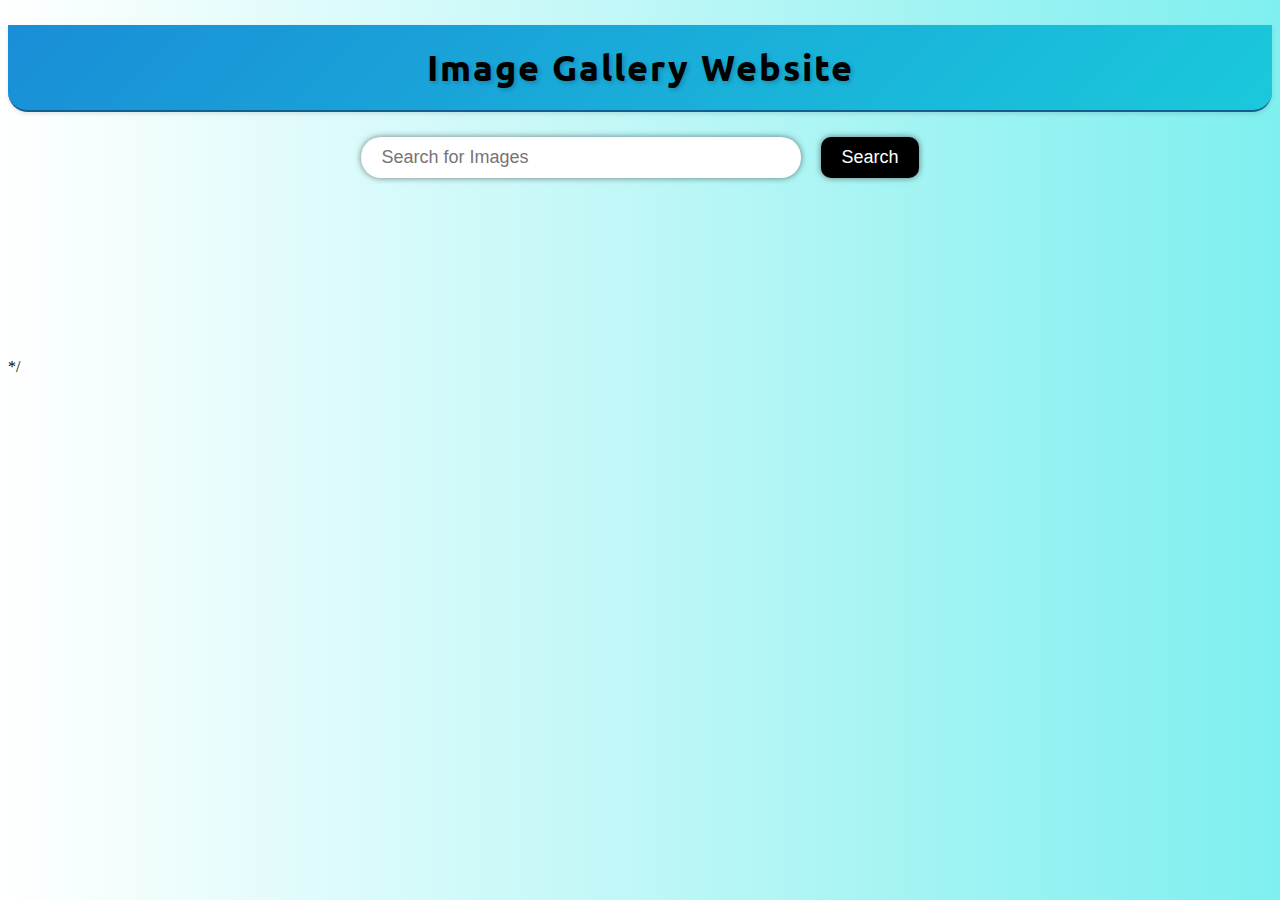
==== index.html @ 56a0f8a1 "version 5" ====
<!DOCTYPE html>
<html lang="en">
<head>
    <meta charset="UTF-8">
    <meta name="viewport" content="width=device-width, initial-scale=1.0">
    <title>Image search Website</title>
    <link rel="stylesheet" href="style.css">

</head>
<body>
    
    <header>
        <h1 onclick="handleLogoClick()">Image Gallery Website</h1>
    </header>
    
    <form action="">
        <input type="text" id="search-input" placeholder="Search for Images">
        <button id="search-button">Search</button>

    </form>

    <div class="search-results">
        <!-- <div class="search-result">
            <img src="https://images.unsplash.com/photo-1694288832191-ea6e50eb7034?w=500&auto=format&fit=crop&q=60&ixlib=rb-4.0.3&ixid=M3wxMjA3fDB8MHxlZGl0b3JpYWwtZmVlZHw0fHx8ZW58MHx8fHx8" alt="1">
            <a href="https://unsplash.com/photos/a-stack-of-rocks-sitting-on-top-of-a-beach-BK14KNlJ2Rc" target="_blank">Rock </a>
            
            <div class="icon-container">
                <div  class="icon">
                    <svg xmlns="http://www.w3.org/2000/svg" width="1em" height="1em" viewBox="0 0 48 48"><g fill="none" stroke="#000" stroke-linecap="round" stroke-linejoin="round" stroke-width="4"><path d="M24.0605 10L24.0239 38"/><path d="M10 24L38 24"/></g></svg>
                </div>
                


                <div class="icon">
                    <a href="https://unsplash.com/photos/a-stack-of-rocks-sitting-on-top-of-a-beach-BK14KNlJ2Rc" target="_blank">
                        <svg xmlns="http://www.w3.org/2000/svg" width="25" height="25" viewBox="0 0 48 48"><path fill="none" stroke="black" stroke-linecap="round" stroke-linejoin="round" d="M39.236 42.5H8.764M24 33.924V5.5M12.287 22.211L24 33.924l11.713-11.713"/></svg>
                    </a>
                    
                </div>
                
            </div> -->
        </div>

        <div class="search-result">
            <!-- <img src="https://images.unsplash.com/photo-1705792960060-a8deefe94a40?w=500&auto=format&fit=crop&q=60&ixlib=rb-4.0.3&ixid=M3wxMjA3fDB8MHxlZGl0b3JpYWwtZmVlZHwxM3x8fGVufDB8fHx8fA%3D%3D" alt="2">
            <a href="https://unsplash.com/photos/a-bunch-of-different-colored-papers-stacked-on-top-of-each-other-O-QFyq72r88" target="_blank">Paper </a>
            <div class="icon">
                <svg xmlns="http://www.w3.org/2000/svg" width="1em" height="1em" viewBox="0 0 48 48"><g fill="none" stroke="#000" stroke-linecap="round" stroke-linejoin="round" stroke-width="4"><path d="M24.0605 10L24.0239 38"/><path d="M10 24L38 24"/></g></svg>
            </div> -->
        </div>

        <div class="search-result">
            <!-- <img src="https://images.unsplash.com/photo-1707733005801-13548a5f36ea?w=500&auto=format&fit=crop&q=60&ixlib=rb-4.0.3&ixid=M3wxMjA3fDB8MHxlZGl0b3JpYWwtZmVlZHwyOHx8fGVufDB8fHx8fA%3D%3D" alt="3">
            <a href="https://unsplash.com/photos/a-narrow-alley-way-with-tables-and-chairs-WkVf7ce7RAc" target="_blank">Alley way </a>
            <div class="icon">
                <svg xmlns="http://www.w3.org/2000/svg" width="1em" height="1em" viewBox="0 0 48 48"><g fill="none" stroke="#000" stroke-linecap="round" stroke-linejoin="round" stroke-width="4"><path d="M24.0605 10L24.0239 38"/><path d="M10 24L38 24"/></g></svg>
            </div> -->
        </div>
    </div>

    
    <!-- <button id="show-more-button" class="show-more-button">Show More</button> -->
*/
    
    
    <script src="script.js"></script>
    <script>
        // Call the function to display random images on page load
        displayRandomImages();
         
        const handleLogoClick = () => {
            window.location.reload(); 
        };
    </script>
</body>
</html>
---- style.css ----
@import url('https://fonts.googleapis.com/css2?family=Ubuntu&display=swap');

header {
    margin-top: 25px;
    background: linear-gradient(135deg, #198ed7, #1ac9db);
    padding: 20px 0;
    text-align: center;
    border-bottom: 2px solid #135f8f;
    box-shadow: 0 2px 4px rgba(0, 0, 0, 0.1);
    border-radius: 0 0 20px 20px; 
    margin-bottom: 25px;
}


header:hover {
    background: linear-gradient(135deg, #1ac9db, #198ed7);
}


h1 {
    font-family: "Ubuntu", sans-serif;
    font-weight: 700;
    font-style: normal;
    letter-spacing: 2px;
    font-size: 36px;
    margin: 0;
    color: #000000;
    text-shadow: 2px 2px 4px rgba(0, 0, 0, 0.2);
    transition: color 0.3s ease-in-out; /* Smooth transition for text color */

    cursor: pointer;
}


header:hover h1 {
    color: #f1f1f1;
}

body {
    /* background: linear-gradient(#e66465, #9198e5); */
    background: linear-gradient(to right,white, rgb(127, 239, 239));
}


form {
    display: flex;
    justify-content: center;
    align-items: center;
    margin-bottom: 60px;
}

#search-input {
    width: 60%;
    max-width: 400px;
    padding: 10px 20px;
    border: none;
    box-shadow: 0 0 6px rgba(0,0,0,0.5);
    border-radius: 20px;
    outline: none;
    margin-right: 10px;
    font-size: 18px;
}

#search-button {
    padding: 10px 20px;
    background-color: #000000;
    color: white;
    border: none;
    border-radius: 10px;
    font-size: 18px;    
    box-shadow: 0 0 6px rgba(0,0,0,0.5);
    cursor: pointer;
    margin-left: 10px;

}

#search-button:hover {
    opacity: .9;
    box-shadow: 4px 3px 10px rgba(0, 0, 0, 0.5);
}

#search-button:active {
    opacity: 1;
    color: #000000;
    background-color: white;
    font-size: 18px;
    font-weight: bolder;

}

.icon-container{
    display: flex;
    justify-content: space-between;
    /* display: inline-block; */
}

.icon {
    display: none;   
    margin: 5px;
    overflow: hidden;
    border: none;
    border-radius: 4px;
    margin-right: 10px;

    /* height: 2.25em;
    width: 2.25em; */
    
}


.icon :hover {
    opacity: 1;
    cursor: pointer;
    outline: none;
    box-shadow: none;
}

.icon :active{
    height: 2.5em;
    width: 2.5em;
    cursor: pointer;
}




.search-results {
    /* display: flex;
    justify-content: space-between;
    flex-wrap: wrap;
    flex-direction: column; */
    

    display: grid;
    grid-template-columns: repeat(auto-fill, minmax(300px, 1fr));
    gap: 20px;

    max-width: 1200px;
    height: auto;
    margin: 0 auto;
}

.search-result {
    margin-bottom: 60px;
    /* width: calc(33.33% - 20px); */
    width: 400px;
    max-width: 100%;
    height: auto;
    border-radius: 5px;
    overflow: hidden;
    box-shadow: 0 0 6px rgba(0,0,0,0.5);

    transition: opacity 0.3s  ease-in-out;
    transition: box-shadow 200ms;
    transition: transform 400ms;
}

.search-results .search-result {
    flex-direction: row;
}

.search-result img {
    width: 100%;
    height: 350px;
    object-fit: cover ; 
  
}

.search-result:hover {
    opacity: .9;
    box-shadow: 4px 3px 10px rgba(0, 0, 0, 0.5);   
    transform: scale(1.05);

}

.search-result:hover .icon{
    opacity: .9;
    box-shadow: 4px 3px 10px rgba(0, 0, 0, 0.5);   
    display:inline-block;
}

.search-result a {
    font-size: 20px;
    text-decoration: none;
    display: block;
    padding: 10px;
    text-transform: capitalize;
    color: black;
}

.show-more-button {
    background-color: rgb(8, 124, 225);
    
    font-size: 18px;
    border: none;
    color: white;
    padding: 10px;
    text-align: center;
    display: none;
    margin: 30px auto;
    cursor: pointer;
    border-radius: 5px;
    /* display: none; */
}




@media screen and (max-width : 768px) {

    .search-results{
        justify-content: space-between;
        padding-left: 20px;
        padding-right: 20px;
    }
    .search-result {
        width: calc(50% - 20px);

    }
    
}


@media screen and (max-width : 480px) {
    .search-results{
        justify-content: center;
    }
    .search-result {
        width: calc(100% - 20px);
        max-width: none;
        
    }
    
}
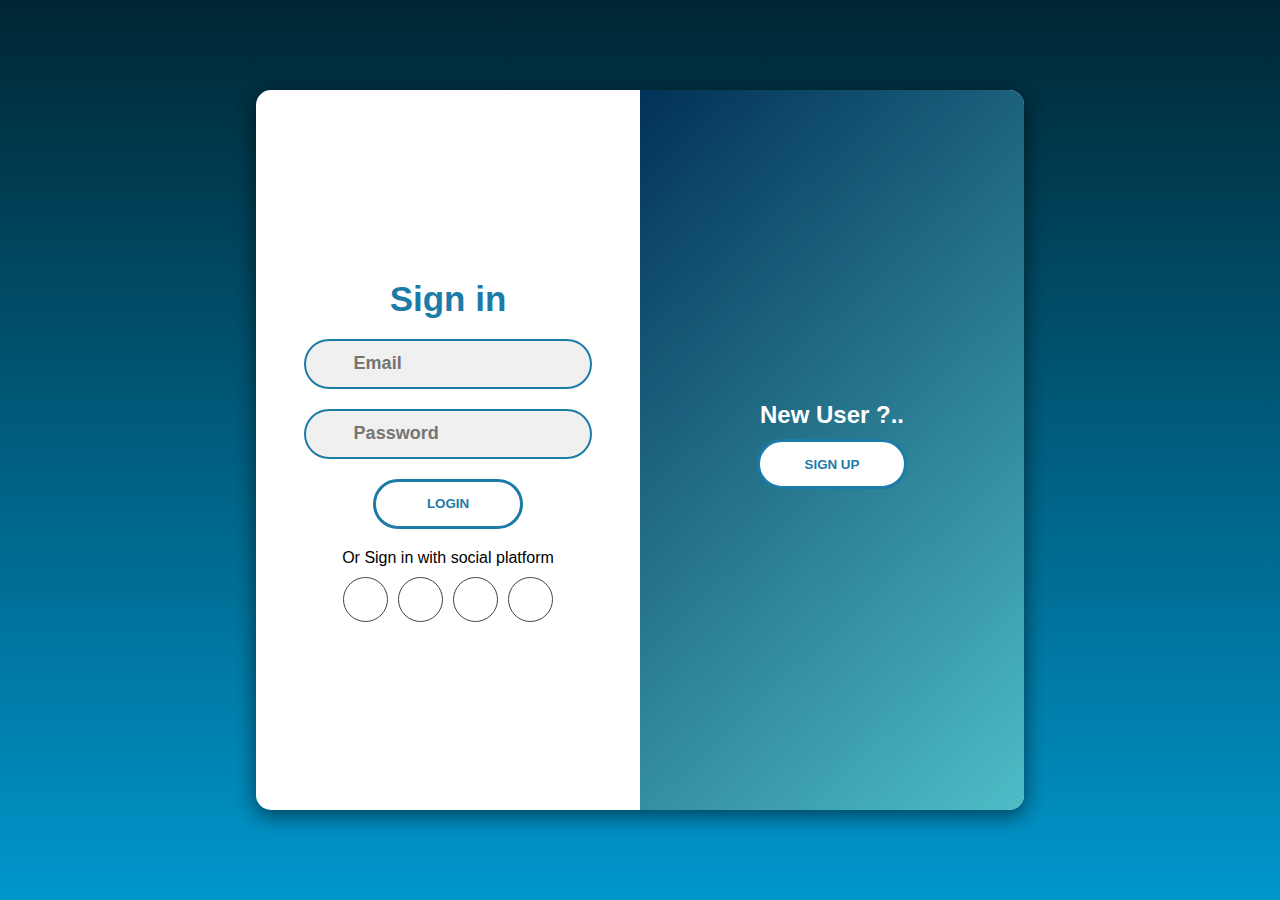
==== commit 6bf3fdf1: "version7" ====
--- a/index.html
+++ b/index.html
@@ -2,75 +2,220 @@
 <html lang="en">
 <head>
     <meta charset="UTF-8">
+    <meta http-equiv="X-UA-Compatible" content="IE=edge">
     <meta name="viewport" content="width=device-width, initial-scale=1.0">
-    <title>Image search Website</title>
-    <link rel="stylesheet" href="style.css">
-
+
+    <link rel="stylesheet" href="https://pro.fontawesome.com/releases/v5.10.0/css/all.css" integrity="sha384-AYmEC3Yw5cVb3ZcuHtOA93w35dYTsvhLPVnYs9eStHfGJvOvKxVfELGroGkvsg+p" crossorigin="anonymous" />
+    <link rel="stylesheet" href="login-register.css">
+    
+    <title>Slider SignIn/SignUp Page</title>
 </head>
 <body>
-    
-    <header>
-        <h1 onclick="handleLogoClick()">Image Gallery Website</h1>
-    </header>
-    
-    <form action="">
-        <input type="text" id="search-input" placeholder="Search for Images">
-        <button id="search-button">Search</button>
-
-    </form>
-
-    <div class="search-results">
-        <!-- <div class="search-result">
-            <img src="https://images.unsplash.com/photo-1694288832191-ea6e50eb7034?w=500&auto=format&fit=crop&q=60&ixlib=rb-4.0.3&ixid=M3wxMjA3fDB8MHxlZGl0b3JpYWwtZmVlZHw0fHx8ZW58MHx8fHx8" alt="1">
-            <a href="https://unsplash.com/photos/a-stack-of-rocks-sitting-on-top-of-a-beach-BK14KNlJ2Rc" target="_blank">Rock </a>
-            
-            <div class="icon-container">
-                <div  class="icon">
-                    <svg xmlns="http://www.w3.org/2000/svg" width="1em" height="1em" viewBox="0 0 48 48"><g fill="none" stroke="#000" stroke-linecap="round" stroke-linejoin="round" stroke-width="4"><path d="M24.0605 10L24.0239 38"/><path d="M10 24L38 24"/></g></svg>
+
+    <div class="container">
+        <div class="signin-signup">
+            <form action="" class="sign-in-form" id="sign-in">
+                <h2 class="title">Sign in</h2>
+                <div class="input-field">
+                    <i class="fas fa-envelope"></i>
+                    <input type="text" placeholder="Email" id="emailInp2">
+                </div>
+
+                <div class="input-field">
+                    <i class="fas fa-lock"></i>
+                    <input type="password" placeholder="Password" id="PasswordInp2">
                 </div>
                 
-
-
-                <div class="icon">
-                    <a href="https://unsplash.com/photos/a-stack-of-rocks-sitting-on-top-of-a-beach-BK14KNlJ2Rc" target="_blank">
-                        <svg xmlns="http://www.w3.org/2000/svg" width="25" height="25" viewBox="0 0 48 48"><path fill="none" stroke="black" stroke-linecap="round" stroke-linejoin="round" d="M39.236 42.5H8.764M24 33.924V5.5M12.287 22.211L24 33.924l11.713-11.713"/></svg>
-                    </a>
-                    
-                </div>
-                
-            </div> -->
+                <input type="submit" value="Login" class="btn" id="login">
+
+                <p class="social-text">Or Sign in with social platform</p>
+                <div class="social-media">
+                    <a href="#" class="social-icon">
+                        <i class="fab fa-facebook"></i>
+                    </a>
+                    <a href="" class="social-icon">
+                        <i class="fab fa-twitter"></i>
+                    </a>
+                    <a href="" class="social-icon">
+                        <i class="fab fa-google"></i>
+                    </a>
+                    <a href="" class="social-icon">
+                        <i class="fab fa-linkedin-in"></i>
+                    </a>
+                </div>
+                <p class="account-text">Don't have an account? <a href="#" id="sign-up-btn2">Sign up</a></p>
+            </form>
+
+
+            <form action="" class="sign-up-form" id="sign-up">
+
+                <h2 class="title">Sign up</h2>
+                <div class="input-field">
+                    <i class="fas fa-user"></i>
+                    <input type="text" placeholder="Username" id="userNameInp">
+                </div>
+
+                <div class="input-field">
+                    <i class="fas fa-envelope"></i>
+                    <input type="text" placeholder="Email" id="emailInp">
+                </div>
+                <div class="input-field">
+                    <i class="fas fa-lock"></i>
+                    <input type="password" placeholder="Password" id="PasswordInp">
+                </div>
+
+                <input type="submit" value="Sign up" class="btn" id="register">
+
+
+                <p class="social-text">Or Sign in with social platform</p>
+                <div class="social-media">
+                    <a href="#" class="social-icon">
+                        <i class="fab fa-facebook"></i>
+                    </a>
+                    <a href="" class="social-icon">
+                        <i class="fab fa-twitter"></i>
+                    </a>
+                    <a href="" class="social-icon">
+                        <i class="fab fa-google"></i>
+                    </a>
+                    <a href="" class="social-icon">
+                        <i class="fab fa-linkedin-in"></i>
+                    </a>
+                </div>
+                <p class="account-text">Already have an account? <a href="#" id="sign-in-btn2">Sign in</a></p>
+            </form>
         </div>
 
-        <div class="search-result">
-            <!-- <img src="https://images.unsplash.com/photo-1705792960060-a8deefe94a40?w=500&auto=format&fit=crop&q=60&ixlib=rb-4.0.3&ixid=M3wxMjA3fDB8MHxlZGl0b3JpYWwtZmVlZHwxM3x8fGVufDB8fHx8fA%3D%3D" alt="2">
-            <a href="https://unsplash.com/photos/a-bunch-of-different-colored-papers-stacked-on-top-of-each-other-O-QFyq72r88" target="_blank">Paper </a>
-            <div class="icon">
-                <svg xmlns="http://www.w3.org/2000/svg" width="1em" height="1em" viewBox="0 0 48 48"><g fill="none" stroke="#000" stroke-linecap="round" stroke-linejoin="round" stroke-width="4"><path d="M24.0605 10L24.0239 38"/><path d="M10 24L38 24"/></g></svg>
-            </div> -->
-        </div>
-
-        <div class="search-result">
-            <!-- <img src="https://images.unsplash.com/photo-1707733005801-13548a5f36ea?w=500&auto=format&fit=crop&q=60&ixlib=rb-4.0.3&ixid=M3wxMjA3fDB8MHxlZGl0b3JpYWwtZmVlZHwyOHx8fGVufDB8fHx8fA%3D%3D" alt="3">
-            <a href="https://unsplash.com/photos/a-narrow-alley-way-with-tables-and-chairs-WkVf7ce7RAc" target="_blank">Alley way </a>
-            <div class="icon">
-                <svg xmlns="http://www.w3.org/2000/svg" width="1em" height="1em" viewBox="0 0 48 48"><g fill="none" stroke="#000" stroke-linecap="round" stroke-linejoin="round" stroke-width="4"><path d="M24.0605 10L24.0239 38"/><path d="M10 24L38 24"/></g></svg>
-            </div> -->
+
+        <div class="panels-container">
+            <div class="panel left-panel">
+                <div class="content">
+                    <h3>Existing User ?..</h3>
+                    <!-- <p>any detail </p> -->
+                    <button class="btn" id="sign-in-btn">Sign in</button>
+                </div>
+                <img src="signin.svg" alt="" class="image">
+            </div>
+
+            <div class="panel right-panel">
+                <div class="content">
+                    <h3>New User ?..</h3>
+                    <!-- <p>any detail</p> -->
+                    <button class="btn" id="sign-up-btn">Sign up</button>
+                </div>
+                <img src="signup.svg" alt="" class="image">
+            </div>
         </div>
     </div>
 
+
+    <script>
+        const sign_in_btn = document.querySelector("#sign-in-btn");
+        const sign_up_btn = document.querySelector("#sign-up-btn");
+        const container = document.querySelector(".container");
+        const sign_in_btn2 = document.querySelector("#sign-in-btn2");
+        const sign_up_btn2 = document.querySelector("#sign-up-btn2");
+
+
+        sign_up_btn.addEventListener("click", () => {
+            container.classList.add("sign-up-mode");
+        });
+        sign_in_btn.addEventListener("click", () => {
+            container.classList.remove("sign-up-mode");
+        });
+        sign_up_btn2.addEventListener("click", () => {
+            container.classList.add("sign-up-mode2");
+        });
+        sign_in_btn2.addEventListener("click", () => {
+            container.classList.remove("sign-up-mode2");
+        });
+    </script>
+
+    <script type="module">
+        // import necessory
+        import { initializeApp } from "https://www.gstatic.com/firebasejs/10.9.0/firebase-app.js";
+        import { getDatabase, set, ref, get, child } from "https://www.gstatic.com/firebasejs/10.9.0/firebase-database.js";
+        import { getAuth, createUserWithEmailAndPassword, signInWithEmailAndPassword } from "https://www.gstatic.com/firebasejs/10.9.0/firebase-auth.js";
+
+
+        // TODO: Add SDKs for Firebase products that you want to use
+        // https://firebase.google.com/docs/web/setup#available-libraries
     
-    <!-- <button id="show-more-button" class="show-more-button">Show More</button> -->
-*/
+        // Your web app's Firebase configuration
+        const firebaseConfig = {
+            apiKey: "AIzaSyB78syYL7IBWxr4cxeFwI54tSsRiwXH9ls",
+            authDomain: "image-gallery-api-257d8.firebaseapp.com",
+            databaseURL: "https://image-gallery-api-257d8-default-rtdb.firebaseio.com",
+            projectId: "image-gallery-api-257d8",
+            storageBucket: "image-gallery-api-257d8.appspot.com",
+            messagingSenderId: "590720156198",
+            appId: "1:590720156198:web:0bf983a4dcad7284e71ce7"
+        };
     
-    
-    <script src="script.js"></script>
-    <script>
-        // Call the function to display random images on page load
-        displayRandomImages();
-         
-        const handleLogoClick = () => {
-            window.location.reload(); 
-        };
+        // Initialize Firebase
+        const app = initializeApp(firebaseConfig);
+        const db =getDatabase();
+        const auth =getAuth(app);
+
+        const dbref =ref(db);
+
+        let signIn =document.getElementById("sign-in");
+        let signUp =document.getElementById("sign-up");
+        let PasswordInp =document.getElementById("PasswordInp");
+        let emailInp =document.getElementById("emailInp");
+        let userNameInp =document.getElementById("userNameInp");
+
+        let PasswordInp2 =document.getElementById("PasswordInp2");
+        let emailInp2 =document.getElementById("emailInp2");
+
+        let registerUser = (event) =>{
+            event.preventDefault();
+
+            createUserWithEmailAndPassword(auth,emailInp.value, PasswordInp.value)
+            .then((credentials) =>{
+                // console.log(credentials)
+                set(ref(db, 'UsersAuthList/' + credentials.user.uid),{
+                    UserName: userNameInp.value
+                })
+            })
+            .catch((error) =>{
+                alert(error.message);
+                console.log(error.code);
+                console.log(error.message);
+            })
+        }
+
+        signUp.addEventListener("submit", registerUser);
+
+
+        let loginUser = (event) =>{
+            event.preventDefault();
+
+            signInWithEmailAndPassword(auth,emailInp2.value, PasswordInp2.value)
+            .then((credentials) =>{
+                // console.log(credentials)
+                get(child(dbref, 'UsersAuthList/' + credentials.user.uid)).then((snapshot)=>{
+                    if(snapshot.exists){
+                        sessionStorage.setItem("user-info", JSON.stringify({
+                            UserName: snapshot.val().userName,
+                            
+                        }));
+
+                        sessionStorage.setItem("user-creds",JSON.stringify(credentials.user));
+                        window.location.href ="home.html";
+                    }
+                })
+            })
+            .catch((error) =>{
+                alert(error.message);
+                console.log(error.code);
+                console.log(error.message);
+            })
+        }
+
+        signIn.addEventListener("submit", loginUser);
+
+
     </script>
 </body>
 </html>--- a/login-register.css
+++ b/login-register.css
@@ -0,0 +1,259 @@
+* {
+    margin: 0;
+    padding: 0;
+    box-sizing: border-box;
+    font-family: 'Poppins', sans-serif;
+}
+body {
+    display: flex;
+    align-items: center;
+    justify-content: center;
+    min-height: 100vh;
+    background: linear-gradient(to top,#0096cc, #002633) ;
+}
+.container {
+    position: relative;
+    width: 60vw;
+    height: 80vh;
+    background: #fff;
+    border-radius: 15px;
+    box-shadow: 0 4px 20px 0 rgba(0, 0, 0, 0.3), 0 6px 20px 0 rgba(0, 0, 0, 0.3);
+    overflow: hidden;
+}
+.container::before {
+    content: "";
+    position: absolute;
+    top: 0;
+    left: -50%;
+    width: 100%;
+    height: 100%;
+    background: linear-gradient(to bottom right, #023257, rgb(103, 236, 236));
+    z-index: 6;
+    transform: translateX(100%);
+    transition: 1s ease-in-out;
+}
+.signin-signup {
+    position: absolute;
+    top: 0;
+    left: 0;
+    width: 100%;
+    height: 100%;
+    display: flex;
+    align-items: center;
+    justify-content: space-around;
+    z-index: 5;
+}
+form {
+    display: flex;
+    align-items: center;
+    justify-content: center;
+    flex-direction: column;
+    width: 40%;
+    min-width: 238px;
+    padding: 0 10px;
+}
+form.sign-in-form {
+    opacity: 1;
+    transition: 0.5s ease-in-out;
+    transition-delay: 1s;
+}
+form.sign-up-form {
+    opacity: 0;
+    transition: 0.5s ease-in-out;
+    transition-delay: 1s;
+}
+.title {
+    font-size: 35px;
+    color: rgb(29, 123, 167);
+    margin-bottom: 10px;
+}
+.input-field {
+    width: 100%;
+    height: 50px;
+    background: #f0f0f0;
+    margin: 10px 0;
+    border: 2px solid rgb(29, 123, 167);
+    border-radius: 50px;
+    display: flex;
+    align-items: center;
+}
+.input-field i {
+    flex: 1;
+    text-align: center;
+    color: #666;
+    font-size: 18px;
+}
+.input-field input {
+    flex: 5;
+    background: none;
+    border: none;
+    outline: none;
+    width: 100%;
+    font-size: 18px;
+    font-weight: 600;
+    color: #444;
+}
+.btn {
+    width: 150px;
+    height: 50px;
+    border: solid;
+    border-color: rgb(29, 123, 167);
+    border-radius: 50px;
+    background: #ffffff;
+    color: rgb(29, 123, 167);
+    font-weight: 600;
+    margin: 10px 0;
+    text-transform: uppercase;
+    cursor: pointer;
+
+   
+    transition: color 500ms;
+    transition: background 500ms;
+    transition: border-color 500ms ;
+}
+.btn:hover {
+    background: rgb(29, 123, 167);
+    color: white;
+    border-color: white;
+}
+
+.social-text {
+    margin: 10px 0;
+    font-size: 16px;
+}
+.social-media {
+    display: flex;
+    justify-content: center;
+}
+.social-icon {
+    height: 45px;
+    width: 45px;
+    display: flex;
+    align-items: center;
+    justify-content: center;
+    color: #444;
+    border: 1px solid #444;
+    border-radius: 50px;
+    margin: 0 5px;
+}
+a {
+    text-decoration: none;
+}
+.social-icon:hover {
+    color: rgb(32, 164, 225);
+    border-color: rgb(30, 112, 150);
+}
+.panels-container {
+    position: absolute;
+    top: 0;
+    left: 0;
+    width: 100%;
+    height: 100%;
+    display: flex;
+    align-items: center;
+    justify-content: space-around;
+}
+.panel {
+    display: flex;
+    flex-direction: column;
+    align-items: center;
+    justify-content: space-around;
+    width: 35%;
+    min-width: 238px;
+    padding: 0 10px;
+    text-align: center;
+    z-index: 6;
+}
+.left-panel {
+    pointer-events: none;
+}
+.content {
+    color: #fff;
+    transition: 1.1s ease-in-out;
+    transition-delay: 0.5s;
+}
+.panel h3 {
+    font-size: 24px;
+    font-weight: 600;
+}
+.panel p {
+    font-size: 15px;
+    padding: 10px 0;
+}
+.image {
+    width: 100%;
+    transition: 1.1s ease-in-out;
+    transition-delay: 0.4s;
+}
+.left-panel .image,
+.left-panel .content {
+    transform: translateX(-200%);
+}
+.right-panel .image,
+.right-panel .content {
+    transform: translateX(0);
+}
+.account-text {
+    display: none;
+}
+/*Animation*/
+.container.sign-up-mode::before {
+    transform: translateX(0);
+}
+.container.sign-up-mode .right-panel .image,
+.container.sign-up-mode .right-panel .content {
+    transform: translateX(200%);
+}
+.container.sign-up-mode .left-panel .image,
+.container.sign-up-mode .left-panel .content {
+    transform: translateX(0);
+}
+.container.sign-up-mode form.sign-in-form {
+    opacity: 0;
+}
+.container.sign-up-mode form.sign-up-form {
+    opacity: 1;
+}
+.container.sign-up-mode .right-panel {
+    pointer-events: none;
+}
+.container.sign-up-mode .left-panel {
+    pointer-events: all;
+}
+/*Responsive*/
+@media (max-width:779px) {
+    .container {
+        width: 100vw;
+        height: 100vh;
+    }
+}
+@media (max-width:635px) {
+    .container::before {
+        display: none;
+    }
+    form {
+        width: 80%;
+    }
+    form.sign-up-form {
+        display: none;
+    }
+    .container.sign-up-mode2 form.sign-up-form {
+        display: flex;
+        opacity: 1;
+    }
+    .container.sign-up-mode2 form.sign-in-form {
+        display: none;
+    }
+    .panels-container {
+        display: none;
+    }
+    .account-text {
+        display: initial;
+        margin-top: 30px;
+    }
+}
+@media (max-width:320px) {
+    form {
+        width: 90%;
+    }
+}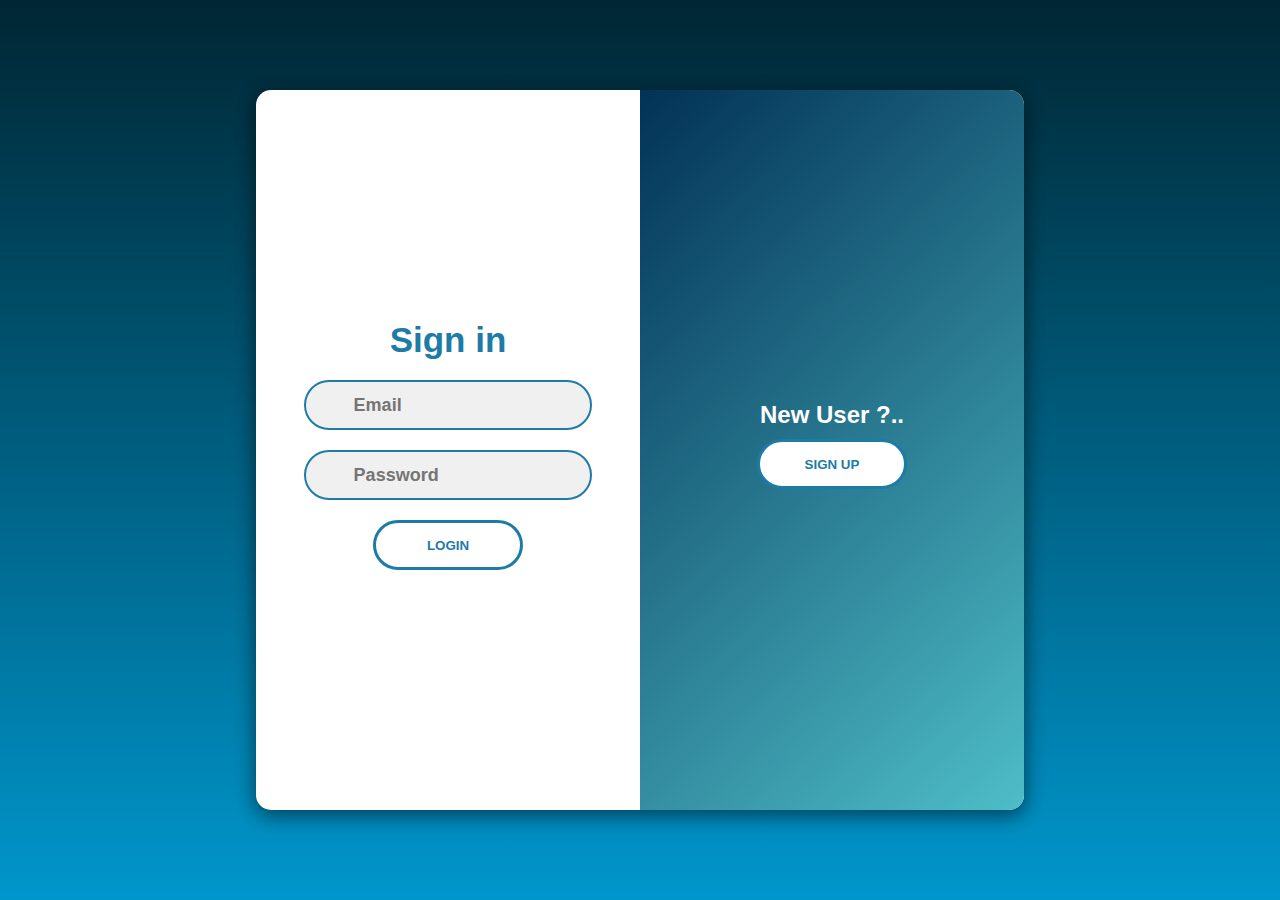
==== commit b007e36f: "version 11" ====
--- a/index.html
+++ b/index.html
@@ -28,7 +28,7 @@
                 
                 <input type="submit" value="Login" class="btn" id="login">
 
-                <p class="social-text">Or Sign in with social platform</p>
+                <!-- <p class="social-text">Or Sign in with social platform</p>
                 <div class="social-media">
                     <a href="#" class="social-icon">
                         <i class="fab fa-facebook"></i>
@@ -42,7 +42,7 @@
                     <a href="" class="social-icon">
                         <i class="fab fa-linkedin-in"></i>
                     </a>
-                </div>
+                </div> -->
                 <p class="account-text">Don't have an account? <a href="#" id="sign-up-btn2">Sign up</a></p>
             </form>
 
@@ -67,7 +67,7 @@
                 <input type="submit" value="Sign up" class="btn" id="register">
 
 
-                <p class="social-text">Or Sign in with social platform</p>
+                <!-- <p class="social-text">Or Sign in with social platform</p>
                 <div class="social-media">
                     <a href="#" class="social-icon">
                         <i class="fab fa-facebook"></i>
@@ -81,7 +81,7 @@
                     <a href="" class="social-icon">
                         <i class="fab fa-linkedin-in"></i>
                     </a>
-                </div>
+                </div> -->
                 <p class="account-text">Already have an account? <a href="#" id="sign-in-btn2">Sign in</a></p>
             </form>
         </div>
@@ -175,8 +175,15 @@
             .then((credentials) =>{
                 // console.log(credentials)
                 set(ref(db, 'UsersAuthList/' + credentials.user.uid),{
-                    UserName: userNameInp.value
+                    UserName: userNameInp.value,
+                    Email: emailInp.value
                 })
+                .then(() => {
+                    alert("User registered successfully!");
+                })
+                .catch((error) => {
+                    console.error("Error saving user info: ", error);
+                });
             })
             .catch((error) =>{
                 alert(error.message);
@@ -195,9 +202,10 @@
             .then((credentials) =>{
                 // console.log(credentials)
                 get(child(dbref, 'UsersAuthList/' + credentials.user.uid)).then((snapshot)=>{
-                    if(snapshot.exists){
+                    if(snapshot.exists()){
                         sessionStorage.setItem("user-info", JSON.stringify({
-                            UserName: snapshot.val().userName,
+                            UserName: snapshot.val().UserName,
+                            Email: snapshot.val().Email  
                             
                         }));
 
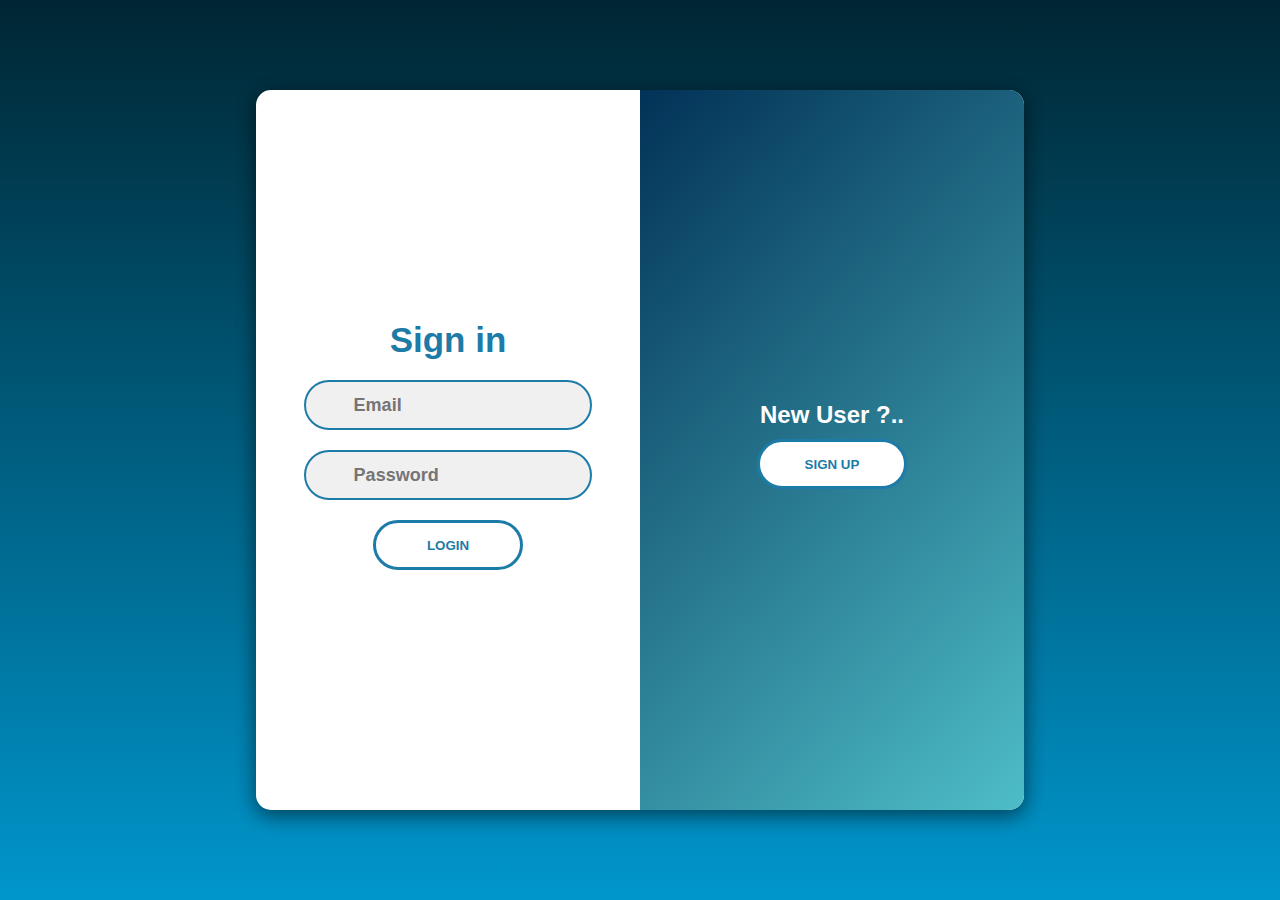
==== commit 81dc9171: "version 13" ====
--- a/index.html
+++ b/index.html
@@ -1,34 +1,40 @@
 <!DOCTYPE html>
 <html lang="en">
-<head>
-    <meta charset="UTF-8">
-    <meta http-equiv="X-UA-Compatible" content="IE=edge">
-    <meta name="viewport" content="width=device-width, initial-scale=1.0">
-
-    <link rel="stylesheet" href="https://pro.fontawesome.com/releases/v5.10.0/css/all.css" integrity="sha384-AYmEC3Yw5cVb3ZcuHtOA93w35dYTsvhLPVnYs9eStHfGJvOvKxVfELGroGkvsg+p" crossorigin="anonymous" />
-    <link rel="stylesheet" href="login-register.css">
-    
+  <head>
+    <meta charset="UTF-8" />
+    <meta http-equiv="X-UA-Compatible" content="IE=edge" />
+    <meta name="viewport" content="width=device-width, initial-scale=1.0" />
+
+    <link
+      rel="stylesheet"
+      href="https://pro.fontawesome.com/releases/v5.10.0/css/all.css"
+      integrity="sha384-AYmEC3Yw5cVb3ZcuHtOA93w35dYTsvhLPVnYs9eStHfGJvOvKxVfELGroGkvsg+p"
+      crossorigin="anonymous"
+    />
+    <link rel="stylesheet" href="login-register.css" />
+    <link rel="stylesheet" href="email.css" />
+    <script src="https://smtpjs.com/v3/smtp.js"></script>
+
     <title>Slider SignIn/SignUp Page</title>
-</head>
-<body>
-
+  </head>
+  <body>
     <div class="container">
-        <div class="signin-signup">
-            <form action="" class="sign-in-form" id="sign-in">
-                <h2 class="title">Sign in</h2>
-                <div class="input-field">
-                    <i class="fas fa-envelope"></i>
-                    <input type="text" placeholder="Email" id="emailInp2">
-                </div>
-
-                <div class="input-field">
-                    <i class="fas fa-lock"></i>
-                    <input type="password" placeholder="Password" id="PasswordInp2">
-                </div>
-                
-                <input type="submit" value="Login" class="btn" id="login">
-
-                <!-- <p class="social-text">Or Sign in with social platform</p>
+      <div class="signin-signup">
+        <form action="" class="sign-in-form" id="sign-in">
+          <h2 class="title">Sign in</h2>
+          <div class="input-field">
+            <i class="fas fa-envelope"></i>
+            <input type="text" placeholder="Email" id="emailInp2" />
+          </div>
+
+          <div class="input-field">
+            <i class="fas fa-lock"></i>
+            <input type="password" placeholder="Password" id="PasswordInp2" />
+          </div>
+
+          <input type="submit" value="Login" class="btn" id="login" />
+
+          <!-- <p class="social-text">Or Sign in with social platform</p>
                 <div class="social-media">
                     <a href="#" class="social-icon">
                         <i class="fab fa-facebook"></i>
@@ -43,31 +49,53 @@
                         <i class="fab fa-linkedin-in"></i>
                     </a>
                 </div> -->
-                <p class="account-text">Don't have an account? <a href="#" id="sign-up-btn2">Sign up</a></p>
-            </form>
-
-
-            <form action="" class="sign-up-form" id="sign-up">
-
-                <h2 class="title">Sign up</h2>
-                <div class="input-field">
-                    <i class="fas fa-user"></i>
-                    <input type="text" placeholder="Username" id="userNameInp">
-                </div>
-
-                <div class="input-field">
-                    <i class="fas fa-envelope"></i>
-                    <input type="text" placeholder="Email" id="emailInp">
-                </div>
-                <div class="input-field">
-                    <i class="fas fa-lock"></i>
-                    <input type="password" placeholder="Password" id="PasswordInp">
-                </div>
-
-                <input type="submit" value="Sign up" class="btn" id="register">
-
-
-                <!-- <p class="social-text">Or Sign in with social platform</p>
+          <p class="account-text">
+            Don't have an account? <a href="#" id="sign-up-btn2">Sign up</a>
+          </p>
+        </form>
+
+        <form action="" class="sign-up-form" id="sign-up">
+          <h2 class="title">Sign up</h2>
+          <div class="input-field">
+            <i class="fas fa-user"></i>
+            <input type="text" placeholder="Username" id="userNameInp" />
+          </div>
+
+          <div class="input-field">
+            <i class="fas fa-envelope"></i>
+            <input type="text" placeholder="Email" id="emailInp" />
+            <button type="button" class="otpsend" onclick="sendotp()">
+              Send OTP
+            </button>
+          </div>
+
+          <!-- OTP input field -->
+          <div class="otpverify">
+            <div class="input-field">
+              <i class="fas fa-circle"></i>
+              <input type="text" placeholder="Enter OTP" id="otpInp" />
+              <button type="button" id="otpbtn">Verify OTP</button>
+            </div>
+          </div>
+          <div class="input-field">
+            <i class="fas fa-lock"></i>
+            <input type="password" placeholder="Password" id="PasswordInp" />
+          </div>
+
+          <!-- New phone number field
+          <div class="input-field">
+            <i class="fas fa-phone"></i>
+            <input type="text" placeholder="Phone Number" id="phoneInp" />
+            <button type="button" id="otpph" onclick="sendOTP()">Send </button>
+          </div>
+
+          <div id="recaptcha-container"></div> -->
+
+          <!-- <button class="btn">Send OTP</button> -->
+
+          <input type="submit" value="Sign up" class="btn" id="register" />
+
+          <!-- <p class="social-text">Or Sign in with social platform</p>
                 <div class="social-media">
                     <a href="#" class="social-icon">
                         <i class="fab fa-facebook"></i>
@@ -82,148 +110,222 @@
                         <i class="fab fa-linkedin-in"></i>
                     </a>
                 </div> -->
-                <p class="account-text">Already have an account? <a href="#" id="sign-in-btn2">Sign in</a></p>
-            </form>
+          <p class="account-text">
+            Already have an account? <a href="#" id="sign-in-btn2">Sign in</a>
+          </p>
+        </form>
+      </div>
+
+      <div class="panels-container">
+        <div class="panel left-panel">
+          <div class="content">
+            <h3>Existing User ?..</h3>
+            <!-- <p>any detail </p> -->
+            <button class="btn" id="sign-in-btn">Sign in</button>
+          </div>
+          <img src="signin.svg" alt="" class="image" />
         </div>
 
-
-        <div class="panels-container">
-            <div class="panel left-panel">
-                <div class="content">
-                    <h3>Existing User ?..</h3>
-                    <!-- <p>any detail </p> -->
-                    <button class="btn" id="sign-in-btn">Sign in</button>
-                </div>
-                <img src="signin.svg" alt="" class="image">
-            </div>
-
-            <div class="panel right-panel">
-                <div class="content">
-                    <h3>New User ?..</h3>
-                    <!-- <p>any detail</p> -->
-                    <button class="btn" id="sign-up-btn">Sign up</button>
-                </div>
-                <img src="signup.svg" alt="" class="image">
-            </div>
+        <div class="panel right-panel">
+          <div class="content">
+            <h3>New User ?..</h3>
+            <!-- <p>any detail</p> -->
+            <button class="btn" id="sign-up-btn">Sign up</button>
+          </div>
+          <img src="signup.svg" alt="" class="image" />
         </div>
+      </div>
     </div>
 
+    <script src="emailotp.js"></script>
 
     <script>
-        const sign_in_btn = document.querySelector("#sign-in-btn");
-        const sign_up_btn = document.querySelector("#sign-up-btn");
-        const container = document.querySelector(".container");
-        const sign_in_btn2 = document.querySelector("#sign-in-btn2");
-        const sign_up_btn2 = document.querySelector("#sign-up-btn2");
-
-
-        sign_up_btn.addEventListener("click", () => {
-            container.classList.add("sign-up-mode");
-        });
-        sign_in_btn.addEventListener("click", () => {
-            container.classList.remove("sign-up-mode");
-        });
-        sign_up_btn2.addEventListener("click", () => {
-            container.classList.add("sign-up-mode2");
-        });
-        sign_in_btn2.addEventListener("click", () => {
-            container.classList.remove("sign-up-mode2");
-        });
+      const sign_in_btn = document.querySelector("#sign-in-btn");
+      const sign_up_btn = document.querySelector("#sign-up-btn");
+      const container = document.querySelector(".container");
+      const sign_in_btn2 = document.querySelector("#sign-in-btn2");
+      const sign_up_btn2 = document.querySelector("#sign-up-btn2");
+
+      sign_up_btn.addEventListener("click", () => {
+        container.classList.add("sign-up-mode");
+      });
+      sign_in_btn.addEventListener("click", () => {
+        container.classList.remove("sign-up-mode");
+      });
+      sign_up_btn2.addEventListener("click", () => {
+        container.classList.add("sign-up-mode2");
+      });
+      sign_in_btn2.addEventListener("click", () => {
+        container.classList.remove("sign-up-mode2");
+      });
     </script>
 
     <script type="module">
-        // import necessory
-        import { initializeApp } from "https://www.gstatic.com/firebasejs/10.9.0/firebase-app.js";
-        import { getDatabase, set, ref, get, child } from "https://www.gstatic.com/firebasejs/10.9.0/firebase-database.js";
-        import { getAuth, createUserWithEmailAndPassword, signInWithEmailAndPassword } from "https://www.gstatic.com/firebasejs/10.9.0/firebase-auth.js";
-
-
-        // TODO: Add SDKs for Firebase products that you want to use
-        // https://firebase.google.com/docs/web/setup#available-libraries
-    
-        // Your web app's Firebase configuration
-        const firebaseConfig = {
-            apiKey: "AIzaSyB78syYL7IBWxr4cxeFwI54tSsRiwXH9ls",
-            authDomain: "image-gallery-api-257d8.firebaseapp.com",
-            databaseURL: "https://image-gallery-api-257d8-default-rtdb.firebaseio.com",
-            projectId: "image-gallery-api-257d8",
-            storageBucket: "image-gallery-api-257d8.appspot.com",
-            messagingSenderId: "590720156198",
-            appId: "1:590720156198:web:0bf983a4dcad7284e71ce7"
-        };
-    
-        // Initialize Firebase
-        const app = initializeApp(firebaseConfig);
-        const db =getDatabase();
-        const auth =getAuth(app);
-
-        const dbref =ref(db);
-
-        let signIn =document.getElementById("sign-in");
-        let signUp =document.getElementById("sign-up");
-        let PasswordInp =document.getElementById("PasswordInp");
-        let emailInp =document.getElementById("emailInp");
-        let userNameInp =document.getElementById("userNameInp");
-
-        let PasswordInp2 =document.getElementById("PasswordInp2");
-        let emailInp2 =document.getElementById("emailInp2");
-
-        let registerUser = (event) =>{
-            event.preventDefault();
-
-            createUserWithEmailAndPassword(auth,emailInp.value, PasswordInp.value)
-            .then((credentials) =>{
-                // console.log(credentials)
-                set(ref(db, 'UsersAuthList/' + credentials.user.uid),{
-                    UserName: userNameInp.value,
-                    Email: emailInp.value
-                })
-                .then(() => {
-                    alert("User registered successfully!");
-                })
-                .catch((error) => {
-                    console.error("Error saving user info: ", error);
-                });
+      import { initializeApp } from "https://www.gstatic.com/firebasejs/10.9.0/firebase-app.js";
+      import {
+        getDatabase,
+        set,
+        ref,
+        get,
+        child,
+      } from "https://www.gstatic.com/firebasejs/10.9.0/firebase-database.js";
+      import {
+        getAuth,
+        createUserWithEmailAndPassword,
+        signInWithEmailAndPassword,
+        RecaptchaVerifier,
+        signInWithPhoneNumber,
+      } from "https://www.gstatic.com/firebasejs/10.9.0/firebase-auth.js";
+
+      // Your web app's Firebase configuration
+      const firebaseConfig = {
+        apiKey: "AIzaSyB78syYL7IBWxr4cxeFwI54tSsRiwXH9ls",
+        authDomain: "image-gallery-api-257d8.firebaseapp.com",
+        databaseURL:
+          "https://image-gallery-api-257d8-default-rtdb.firebaseio.com",
+        projectId: "image-gallery-api-257d8",
+        storageBucket: "image-gallery-api-257d8.appspot.com",
+        messagingSenderId: "590720156198",
+        appId: "1:590720156198:web:0bf983a4dcad7284e71ce7",
+      };
+
+      // Initialize Firebase
+      const app = initializeApp(firebaseConfig);
+      const db = getDatabase();
+      const auth = getAuth(app);
+
+      const dbref = ref(db);
+
+      let signIn = document.getElementById("sign-in");
+      let signUp = document.getElementById("sign-up");
+      let PasswordInp = document.getElementById("PasswordInp");
+      let emailInp = document.getElementById("emailInp");
+      let userNameInp = document.getElementById("userNameInp");
+
+      let PasswordInp2 = document.getElementById("PasswordInp2");
+      let emailInp2 = document.getElementById("emailInp2");
+
+      let phoneInp = document.getElementById("phoneInp");
+      let otpInp = document.getElementById("otpInp");
+      const phoneNumber = "+919344688448";
+
+      function sendOTP() {
+        // const phoneNumber = phoneInp.value;
+        console.log("Sending OTP to:", phoneNumber);
+
+        const appVerifier = new RecaptchaVerifier(
+          "recaptcha-container",
+          {
+            size: "normal",
+            callback: function (response) {
+              console.log(
+                "reCAPTCHA solved - proceed with phone authentication"
+              );
+            },
+            "expired-callback": function () {
+              alert("reCAPTCHA expired, please try again.");
+            },
+          },
+          auth
+        );
+
+        signInWithPhoneNumber(auth, phoneNumber, appVerifier)
+          .then((confirmationResult) => {
+            window.confirmationResult = confirmationResult;
+            alert("OTP sent to your phone.");
+            console.log("OTP sent successfully.");
+          })
+          .catch((error) => {
+            console.error("Error during sending OTP:", error);
+            alert("Error sending OTP. Please try again.");
+          });
+      }
+
+      function verifyOTP() {
+        const otpCode = otpInp.value;
+
+        window.confirmationResult
+          .confirm(otpCode)
+          .then((result) => {
+            const user = result.user;
+            alert("Phone verified successfully!");
+            console.log("Phone verification successful for:", user.phoneNumber);
+            registerWithEmailAndPassword();
+          })
+          .catch((error) => {
+            console.error("Error during OTP verification:", error);
+            alert("Invalid OTP, please try again.");
+          });
+      }
+
+      window.sendOTP = sendOTP;
+      window.verifyOTP = verifyOTP;
+
+      let registerUser = (event) => {
+        event.preventDefault();
+
+        // const phoneNumber = phoneInp.value;
+        const phoneNumber = "+919344688448";
+
+        createUserWithEmailAndPassword(auth, emailInp.value, PasswordInp.value)
+          .then((credentials) => {
+            set(ref(db, "UsersAuthList/" + credentials.user.uid), {
+              UserName: userNameInp.value,
+              Email: emailInp.value,
+              PhoneNumber: phoneInp.value,
             })
-            .catch((error) =>{
-                alert(error.message);
-                console.log(error.code);
-                console.log(error.message);
-            })
-        }
-
-        signUp.addEventListener("submit", registerUser);
-
-
-        let loginUser = (event) =>{
-            event.preventDefault();
-
-            signInWithEmailAndPassword(auth,emailInp2.value, PasswordInp2.value)
-            .then((credentials) =>{
-                // console.log(credentials)
-                get(child(dbref, 'UsersAuthList/' + credentials.user.uid)).then((snapshot)=>{
-                    if(snapshot.exists()){
-                        sessionStorage.setItem("user-info", JSON.stringify({
-                            UserName: snapshot.val().UserName,
-                            Email: snapshot.val().Email  
-                            
-                        }));
-
-                        sessionStorage.setItem("user-creds",JSON.stringify(credentials.user));
-                        window.location.href ="home.html";
-                    }
-                })
-            })
-            .catch((error) =>{
-                alert(error.message);
-                console.log(error.code);
-                console.log(error.message);
-            })
-        }
-
-        signIn.addEventListener("submit", loginUser);
-
-
+              .then(() => {
+                alert("User registered successfully!");
+              })
+              .catch((error) => {
+                console.error("Error saving user info: ", error);
+              });
+          })
+          .catch((error) => {
+            alert(error.message);
+            console.log(error.code);
+            console.log(error.message);
+          });
+      };
+
+      signUp.addEventListener("submit", registerUser);
+
+      let loginUser = (event) => {
+        event.preventDefault();
+
+        signInWithEmailAndPassword(auth, emailInp2.value, PasswordInp2.value)
+          .then((credentials) => {
+            get(child(dbref, "UsersAuthList/" + credentials.user.uid))
+              .then((snapshot) => {
+                if (snapshot.exists()) {
+                  sessionStorage.setItem(
+                    "user-info",
+                    JSON.stringify({
+                      UserName: snapshot.val().UserName,
+                      Email: snapshot.val().Email,
+                      Phone: snapshot.val().PhoneNumber,
+                    })
+                  );
+
+                  sessionStorage.setItem(
+                    "user-creds",
+                    JSON.stringify(credentials.user)
+                  );
+                  window.location.href = "home.html";
+                }
+              })
+              .catch((error) => {
+                console.error("Error fetching user data: ", error);
+              });
+          })
+          .catch((error) => {
+            alert(error.message);
+            console.log(error.code);
+            console.log(error.message);
+          });
+      };
+
+      signIn.addEventListener("submit", loginUser);
     </script>
-</body>
-</html>+  </body>
+</html>
--- a/login-register.css
+++ b/login-register.css
@@ -105,6 +105,7 @@
     margin: 10px 0;
     text-transform: uppercase;
     cursor: pointer;
+    /* display: ; */
 
    
     transition: color 500ms;
@@ -112,6 +113,31 @@
     transition: border-color 500ms ;
 }
 .btn:hover {
+    background: rgb(29, 123, 167);
+    color: white;
+    border-color: white;
+}
+
+.otpph {
+    font-size: 10px;
+    width: 50px;
+    height: 50px;
+    border: solid;
+    border-color: rgb(29, 123, 167);
+    border-radius: 50px;
+    background: #ffffff;
+    color: rgb(29, 123, 167);
+    font-weight: 600;
+    margin: 10px -2px;
+    text-transform: uppercase;
+    cursor: pointer;
+
+   
+    transition: color 500ms;
+    transition: background 500ms;
+    transition: border-color 500ms ;
+}
+.otpph:hover {
     background: rgb(29, 123, 167);
     color: white;
     border-color: white;
--- a/email.css
+++ b/email.css
@@ -0,0 +1,83 @@
+
+.otpph {
+    font-size: 10px;
+    width: 50px;
+    height: 50px;
+    border: solid;
+    border-color: rgb(29, 123, 167);
+    border-radius: 50px;
+    background: #ffffff;
+    color: rgb(29, 123, 167);
+    font-weight: 600;
+    margin: 10px -2px;
+    text-transform: uppercase;
+    cursor: pointer;
+
+   
+    transition: color 500ms;
+    transition: background 500ms;
+    transition: border-color 500ms ;
+}
+.otpph:hover {
+    background: rgb(29, 123, 167);
+    color: white;
+    border-color: white;
+}
+
+.otpsend {
+    font-size: 10px;
+    width: 50px;
+    height: 50px;
+    border: solid;
+    border-color: rgb(29, 123, 167);
+    border-radius: 50px;
+    background: #ffffff;
+    color: rgb(29, 123, 167);
+    font-weight: 600;
+    margin: 10px -2px;
+    text-transform: uppercase;
+    cursor: pointer;
+
+   
+    transition: color 500ms;
+    transition: background 500ms;
+    transition: border-color 500ms ;
+}
+.otpsend:hover {
+    background: rgb(29, 123, 167);
+    color: white;
+    border-color: white;
+}
+
+#otpbtn {
+    font-size: 10px;
+    width: 50px;
+    height: 50px;
+    border: solid;
+    border-color: rgb(29, 123, 167);
+    border-radius: 50px;
+    background: #ffffff;
+    color: rgb(29, 123, 167);
+    font-weight: 600;
+    margin: 10px -2px;
+    text-transform: uppercase;
+    cursor: pointer;
+
+   
+    transition: color 500ms;
+    transition: background 500ms;
+    transition: border-color 500ms ;
+}
+#otpbtn:hover {
+    background: rgb(29, 123, 167);
+    color: white;
+    border-color: white;
+}
+
+.otpverify{
+    display: none;
+}
+
+#register{
+    display: none;
+}